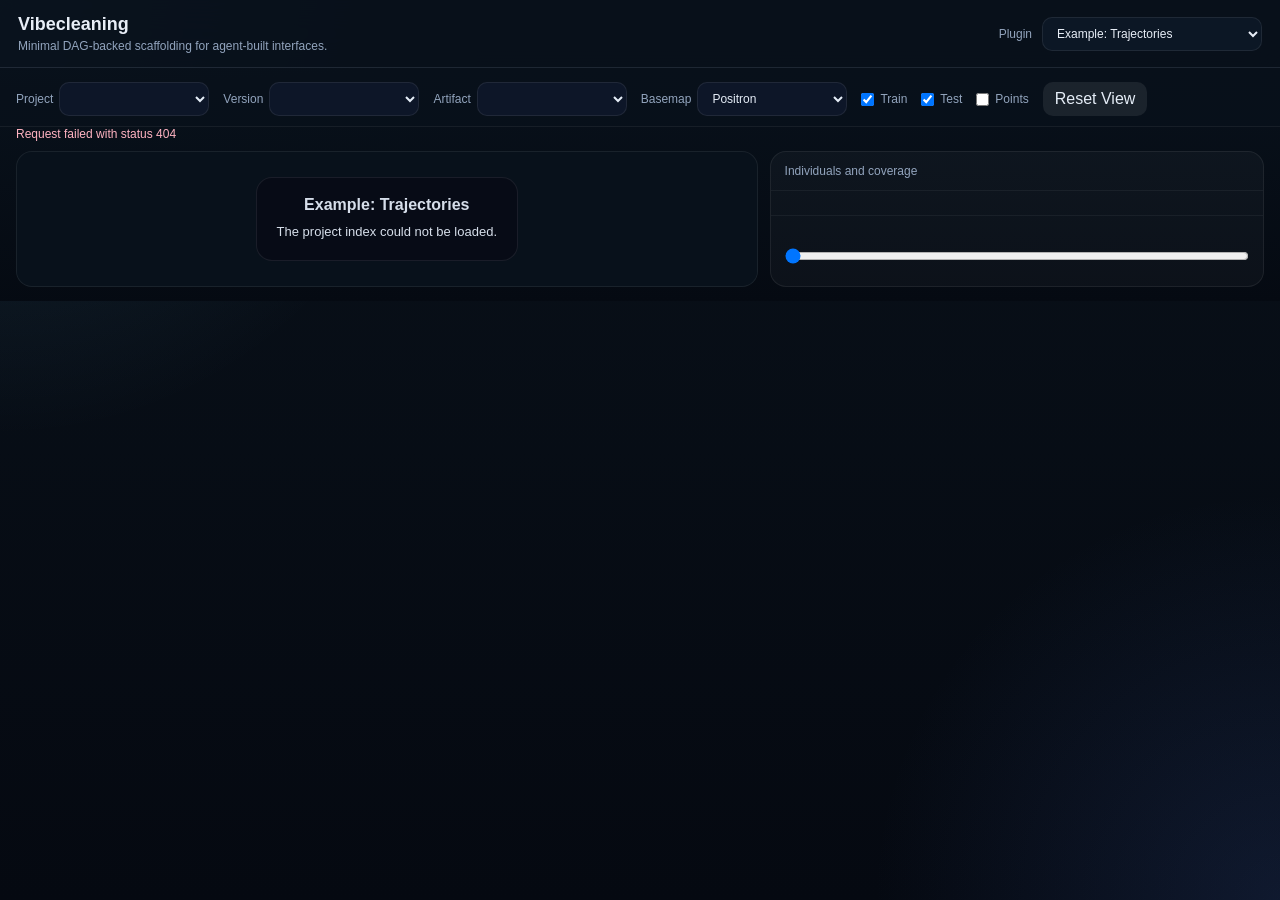
==== static/index.html @ d9ecffe3 "initial commit" ====
<!DOCTYPE html>
<html lang="en">
<head>
<meta charset="UTF-8">
<meta name="viewport" content="width=device-width, initial-scale=1.0">
<title>Vibecleaning</title>
<style>
  * { box-sizing: border-box; margin: 0; padding: 0; }
  :root {
    --bg: #08111b;
    --panel: rgba(8, 17, 27, 0.88);
    --panel-2: rgba(14, 24, 40, 0.92);
    --border: rgba(148, 163, 184, 0.16);
    --text: #e8eef7;
    --muted: #92a4bd;
    --accent: #74d4ff;
  }
  html, body {
    height: 100%;
  }
  body {
    background:
      radial-gradient(circle at top left, rgba(116, 212, 255, 0.12), transparent 28%),
      radial-gradient(circle at bottom right, rgba(63, 98, 181, 0.18), transparent 26%),
      linear-gradient(180deg, #09111a 0%, #050911 100%);
    color: var(--text);
    font-family: "Segoe UI", sans-serif;
    overflow: hidden;
  }
  #app-shell {
    height: 100vh;
    display: flex;
    flex-direction: column;
  }
  .topbar {
    display: flex;
    align-items: center;
    justify-content: space-between;
    gap: 16px;
    padding: 14px 18px;
    border-bottom: 1px solid var(--border);
    background: var(--panel);
    backdrop-filter: blur(18px);
    flex-shrink: 0;
  }
  .brand h1 {
    font-size: 18px;
    font-weight: 650;
  }
  .brand p {
    margin-top: 4px;
    color: var(--muted);
    font-size: 12px;
  }
  .toolbar {
    display: flex;
    align-items: center;
    gap: 10px;
    color: var(--muted);
    font-size: 12px;
  }
  select {
    font: inherit;
    color: var(--text);
    background: var(--panel-2);
    border: 1px solid rgba(255, 255, 255, 0.08);
    border-radius: 10px;
    padding: 8px 10px;
    min-width: 220px;
  }
  #plugin-stage,
  #plugin-surface {
    flex: 1;
    min-height: 0;
  }
  #plugin-surface > .plugin-surface,
  .plugin-placeholder,
  .plugin-error {
    width: 100%;
    height: 100%;
  }
  .plugin-placeholder,
  .plugin-error {
    display: grid;
    place-items: center;
    padding: 24px;
    text-align: center;
    color: var(--muted);
  }
  .plugin-error {
    color: #ffb3c2;
  }
  @media (max-width: 900px) {
    .topbar {
      flex-direction: column;
      align-items: stretch;
    }
    .toolbar {
      width: 100%;
    }
    select {
      width: 100%;
      min-width: 0;
    }
  }
</style>
</head>
<body>
<div id="app-shell">
  <header class="topbar">
    <div class="brand">
      <h1>Vibecleaning</h1>
      <p>Minimal DAG-backed scaffolding for agent-built interfaces.</p>
    </div>
    <div class="toolbar">
      <label for="plugin-select">Plugin</label>
      <select id="plugin-select"></select>
    </div>
  </header>
  <main id="plugin-stage">
    <div id="plugin-surface">
      <div class="plugin-placeholder">Loading plugins…</div>
    </div>
  </main>
</div>
<script type="module" src="/static/app.js"></script>
</body>
</html>
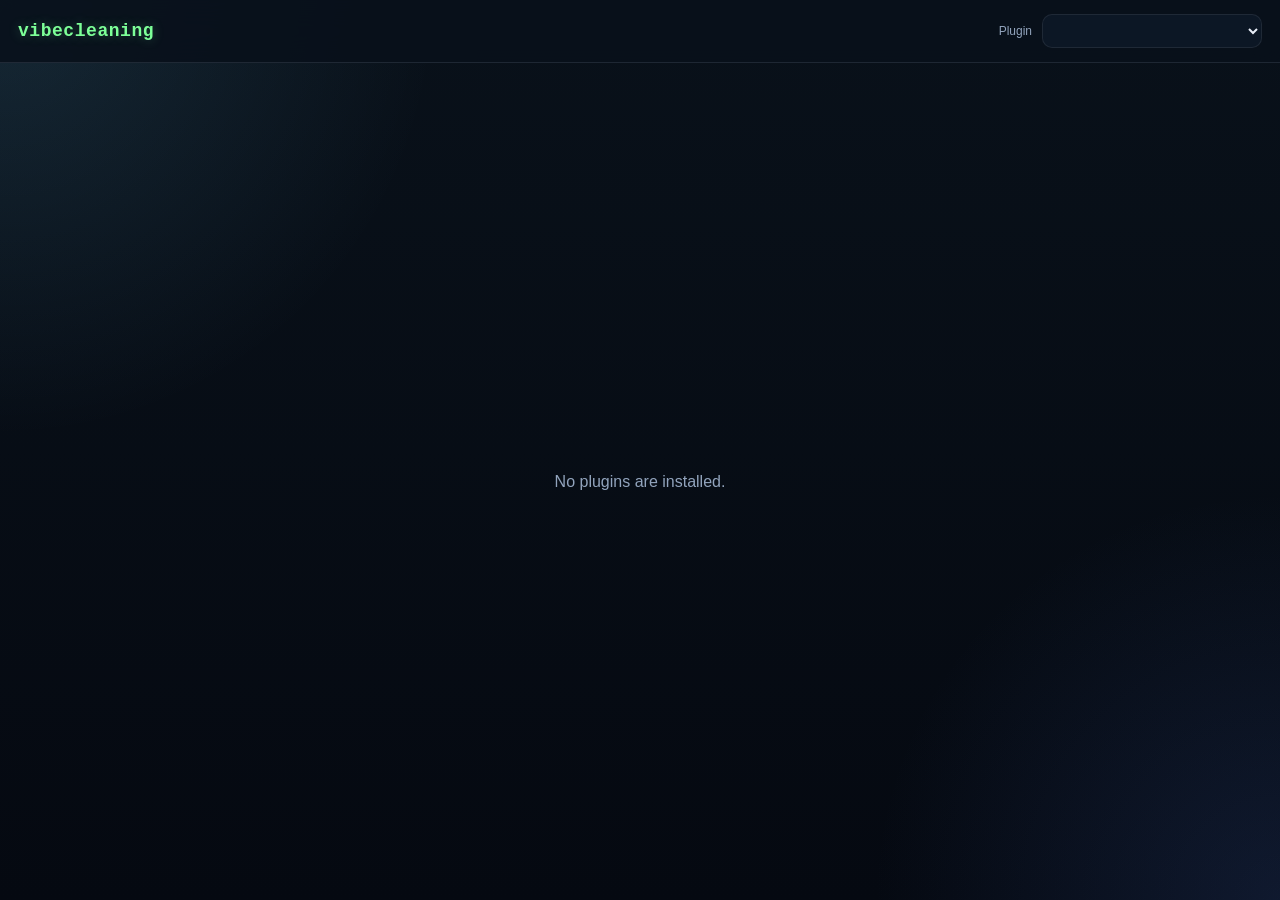
==== commit ce2c435b: "refactor 1" ====
--- a/static/index.html
+++ b/static/index.html
@@ -3,7 +3,7 @@
 <head>
 <meta charset="UTF-8">
 <meta name="viewport" content="width=device-width, initial-scale=1.0">
-<title>Vibecleaning</title>
+<title>vibecleaning</title>
 <style>
   * { box-sizing: border-box; margin: 0; padding: 0; }
   :root {
@@ -45,12 +45,12 @@
   }
   .brand h1 {
     font-size: 18px;
-    font-weight: 650;
-  }
-  .brand p {
-    margin-top: 4px;
-    color: var(--muted);
-    font-size: 12px;
+    font-weight: 700;
+    font-family: ui-monospace, SFMono-Regular, Menlo, Monaco, Consolas, "Liberation Mono", monospace;
+    color: #7dff98;
+    letter-spacing: 0.03em;
+    text-shadow: 0 0 12px rgba(125, 255, 152, 0.28);
+    text-transform: lowercase;
   }
   .toolbar {
     display: flex;
@@ -68,9 +68,12 @@
     padding: 8px 10px;
     min-width: 220px;
   }
-  #plugin-stage,
+  #plugin-stage {
+    flex: 1;
+    min-height: 0;
+  }
   #plugin-surface {
-    flex: 1;
+    height: 100%;
     min-height: 0;
   }
   #plugin-surface > .plugin-surface,
@@ -109,8 +112,7 @@
 <div id="app-shell">
   <header class="topbar">
     <div class="brand">
-      <h1>Vibecleaning</h1>
-      <p>Minimal DAG-backed scaffolding for agent-built interfaces.</p>
+      <h1>vibecleaning</h1>
     </div>
     <div class="toolbar">
       <label for="plugin-select">Plugin</label>
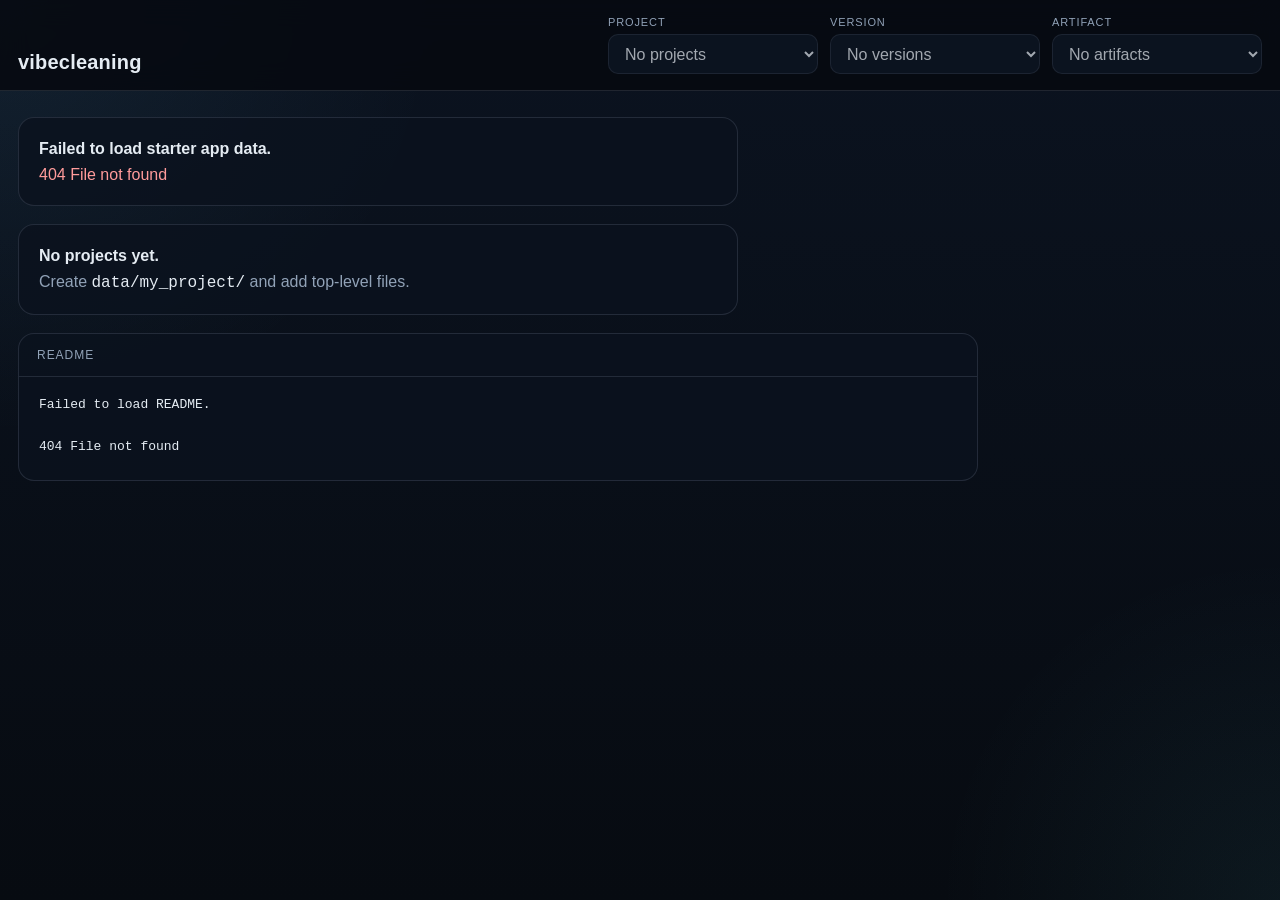
==== commit efd60586: "refactor3" ====
--- a/static/index.html
+++ b/static/index.html
@@ -7,124 +7,165 @@
 <style>
   * { box-sizing: border-box; margin: 0; padding: 0; }
   :root {
-    --bg: #08111b;
-    --panel: rgba(8, 17, 27, 0.88);
-    --panel-2: rgba(14, 24, 40, 0.92);
-    --border: rgba(148, 163, 184, 0.16);
-    --text: #e8eef7;
-    --muted: #92a4bd;
-    --accent: #74d4ff;
+    --bg-0: #070b11;
+    --bg-1: #0b1320;
+    --panel: rgba(11, 19, 30, 0.84);
+    --panel-2: rgba(16, 26, 40, 0.9);
+    --line: rgba(148, 163, 184, 0.18);
+    --line-strong: rgba(148, 163, 184, 0.3);
+    --text: #e5ecf3;
+    --muted: #91a2b7;
+    --danger: #ff9b9b;
   }
   html, body {
-    height: 100%;
+    min-height: 100%;
   }
   body {
     background:
-      radial-gradient(circle at top left, rgba(116, 212, 255, 0.12), transparent 28%),
-      radial-gradient(circle at bottom right, rgba(63, 98, 181, 0.18), transparent 26%),
-      linear-gradient(180deg, #09111a 0%, #050911 100%);
+      radial-gradient(circle at top left, rgba(116, 212, 255, 0.08), transparent 28%),
+      radial-gradient(circle at bottom right, rgba(103, 232, 249, 0.06), transparent 22%),
+      linear-gradient(180deg, var(--bg-1) 0%, var(--bg-0) 100%);
     color: var(--text);
-    font-family: "Segoe UI", sans-serif;
-    overflow: hidden;
+    font-family: ui-sans-serif, -apple-system, BlinkMacSystemFont, "Segoe UI", sans-serif;
   }
-  #app-shell {
-    height: 100vh;
+  .shell {
+    min-height: 100vh;
     display: flex;
     flex-direction: column;
   }
   .topbar {
     display: flex;
-    align-items: center;
+    align-items: flex-end;
     justify-content: space-between;
-    gap: 16px;
-    padding: 14px 18px;
-    border-bottom: 1px solid var(--border);
-    background: var(--panel);
-    backdrop-filter: blur(18px);
-    flex-shrink: 0;
+    gap: 18px;
+    padding: 16px 18px;
+    border-bottom: 1px solid var(--line);
+    background: rgba(6, 10, 16, 0.88);
+    backdrop-filter: blur(14px);
+    position: sticky;
+    top: 0;
+    z-index: 10;
+    flex-wrap: wrap;
   }
   .brand h1 {
-    font-size: 18px;
-    font-weight: 700;
-    font-family: ui-monospace, SFMono-Regular, Menlo, Monaco, Consolas, "Liberation Mono", monospace;
-    color: #7dff98;
-    letter-spacing: 0.03em;
-    text-shadow: 0 0 12px rgba(125, 255, 152, 0.28);
+    color: var(--text);
+    font-size: 20px;
+    font-weight: 600;
+    letter-spacing: 0.01em;
     text-transform: lowercase;
   }
-  .toolbar {
+  .header-controls {
+    flex: 1 1 760px;
     display: flex;
-    align-items: center;
-    gap: 10px;
+    flex-wrap: wrap;
+    gap: 12px;
+    justify-content: flex-end;
+  }
+  .field {
+    min-width: 210px;
+    display: grid;
+    gap: 6px;
+  }
+  .field label {
+    color: var(--muted);
+    font-size: 11px;
+    letter-spacing: 0.08em;
+    text-transform: uppercase;
+  }
+  select {
+    min-height: 40px;
+    width: 100%;
+    padding: 0 12px;
+    border-radius: 10px;
+    border: 1px solid var(--line);
+    background: var(--panel-2);
+    color: var(--text);
+    font: inherit;
+  }
+  select:focus {
+    outline: none;
+    border-color: var(--line-strong);
+  }
+  .main {
+    flex: 1;
+    width: min(1440px, 100%);
+    margin: 0 auto;
+    padding: 26px 18px 32px;
+  }
+  .message {
+    max-width: 720px;
+    padding: 18px 20px;
+    border-radius: 16px;
+    border: 1px solid var(--line);
+    background: var(--panel);
+    color: var(--muted);
+    line-height: 1.6;
+  }
+  .message strong {
+    color: var(--text);
+  }
+  .message.error {
+    color: var(--danger);
+  }
+  .message code {
+    color: var(--text);
+    font-family: ui-monospace, SFMono-Regular, Menlo, Monaco, Consolas, "Liberation Mono", monospace;
+  }
+  .stack {
+    display: grid;
+    gap: 18px;
+  }
+  .readme-panel {
+    max-width: 960px;
+    border-radius: 16px;
+    border: 1px solid var(--line);
+    background: var(--panel);
+    overflow: hidden;
+  }
+  .readme-header {
+    padding: 14px 18px;
+    border-bottom: 1px solid var(--line);
     color: var(--muted);
     font-size: 12px;
+    letter-spacing: 0.08em;
+    text-transform: uppercase;
   }
-  select {
-    font: inherit;
+  .readme-body {
+    max-height: calc(100vh - 190px);
+    overflow: auto;
+    padding: 18px 20px 22px;
+  }
+  .readme-body pre {
+    white-space: pre-wrap;
+    word-break: break-word;
     color: var(--text);
-    background: var(--panel-2);
-    border: 1px solid rgba(255, 255, 255, 0.08);
-    border-radius: 10px;
-    padding: 8px 10px;
-    min-width: 220px;
-  }
-  #plugin-stage {
-    flex: 1;
-    min-height: 0;
-  }
-  #plugin-surface {
-    height: 100%;
-    min-height: 0;
-  }
-  #plugin-surface > .plugin-surface,
-  .plugin-placeholder,
-  .plugin-error {
-    width: 100%;
-    height: 100%;
-  }
-  .plugin-placeholder,
-  .plugin-error {
-    display: grid;
-    place-items: center;
-    padding: 24px;
-    text-align: center;
-    color: var(--muted);
-  }
-  .plugin-error {
-    color: #ffb3c2;
+    line-height: 1.6;
+    font-size: 13px;
+    font-family: ui-monospace, SFMono-Regular, Menlo, Monaco, Consolas, "Liberation Mono", monospace;
   }
   @media (max-width: 900px) {
-    .topbar {
-      flex-direction: column;
-      align-items: stretch;
+    .header-controls {
+      justify-content: stretch;
+      flex-basis: 100%;
     }
-    .toolbar {
-      width: 100%;
-    }
-    select {
-      width: 100%;
-      min-width: 0;
+    .field {
+      min-width: 100%;
     }
   }
 </style>
 </head>
 <body>
-<div id="app-shell">
+<div class="shell">
   <header class="topbar">
     <div class="brand">
       <h1>vibecleaning</h1>
     </div>
-    <div class="toolbar">
-      <label for="plugin-select">Plugin</label>
-      <select id="plugin-select"></select>
-    </div>
+    <div id="header-controls" class="header-controls"></div>
   </header>
-  <main id="plugin-stage">
-    <div id="plugin-surface">
-      <div class="plugin-placeholder">Loading plugins…</div>
-    </div>
+  <main class="main">
+    <div id="app"></div>
   </main>
 </div>
-<script type="module" src="/static/app.js"></script>
+<script src="/static/app.js"></script>
 </body>
 </html>
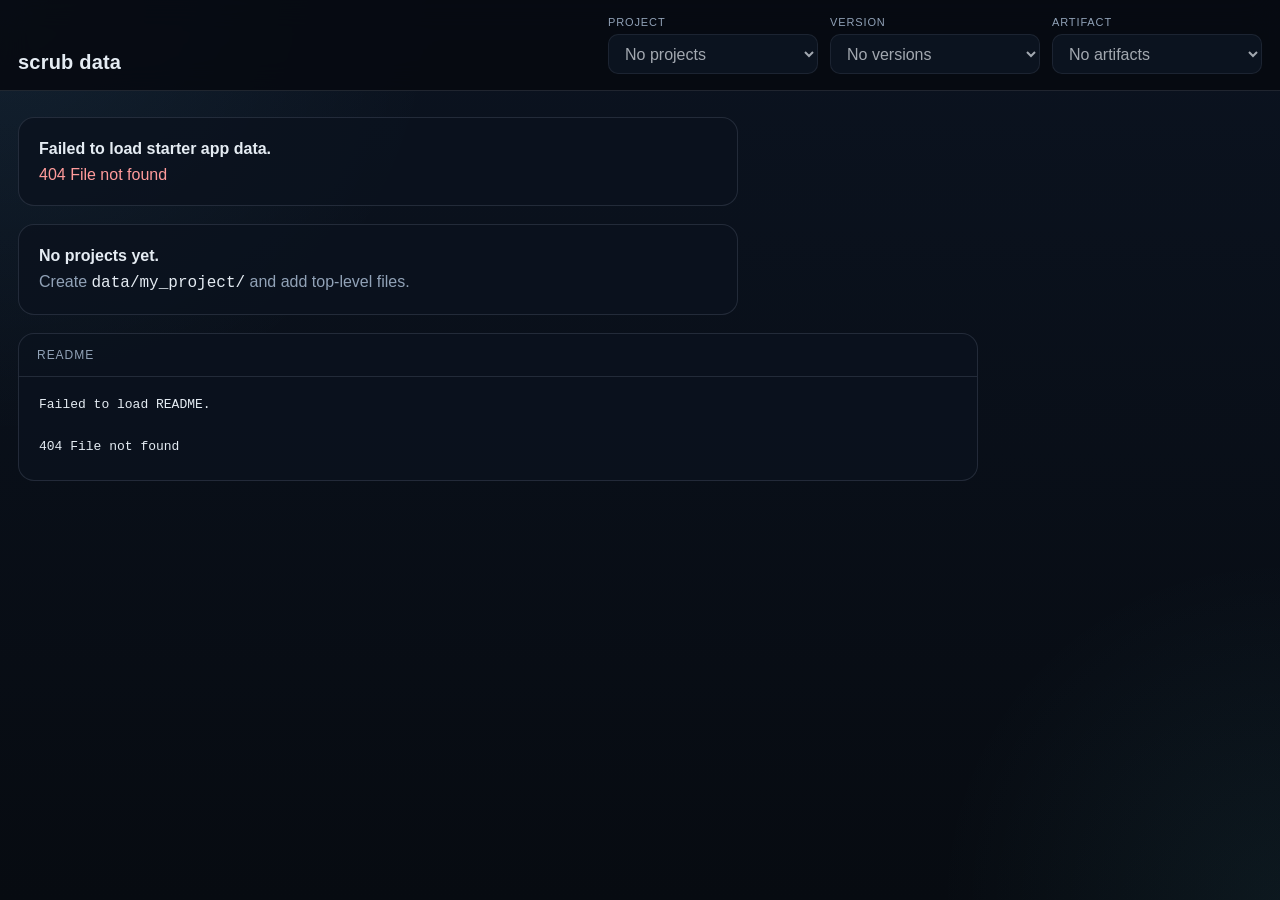
==== commit 38470ad4: "Merge upstream Scrub Data branding with safe metadata migration Preserve movement review features, d" ====
--- a/static/index.html
+++ b/static/index.html
@@ -3,7 +3,7 @@
 <head>
 <meta charset="UTF-8">
 <meta name="viewport" content="width=device-width, initial-scale=1.0">
-<title>vibecleaning</title>
+<title>Scrub Data</title>
 <style>
   * { box-sizing: border-box; margin: 0; padding: 0; }
   :root {
@@ -158,7 +158,7 @@
 <div class="shell">
   <header class="topbar">
     <div class="brand">
-      <h1>vibecleaning</h1>
+      <h1>Scrub Data</h1>
     </div>
     <div id="header-controls" class="header-controls"></div>
   </header>
